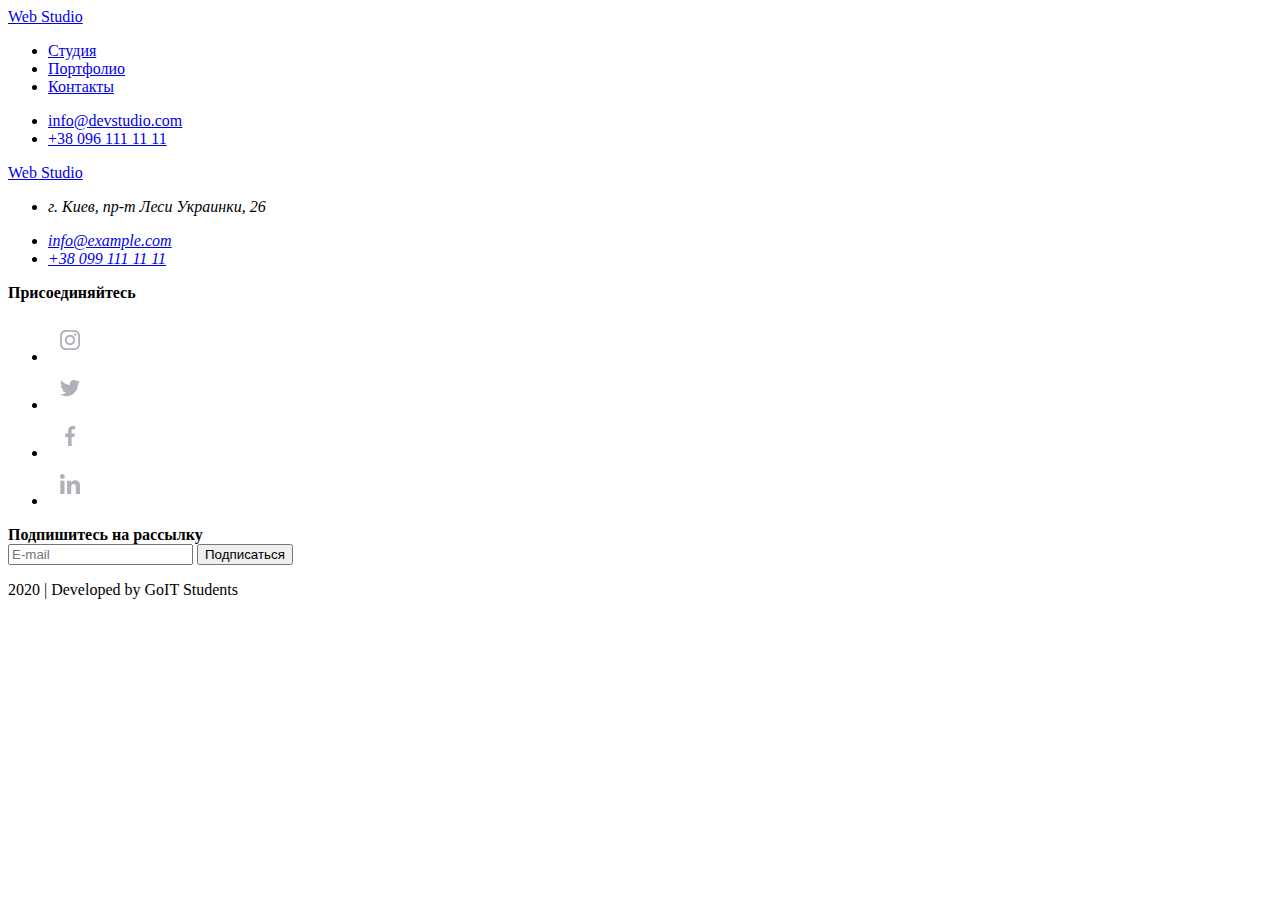
==== portfolio.html @ dbdc0600 "клон+стор. портфоліо" ====
<!DOCTYPE html>
<html lang="ru">
  <head>
    <meta charset="UTF-8" />
    <meta name="viewport" content="width=device-width, initial-scale=1.0" />
    <link rel="stylesheet" href="./css/portfolio.css" />
    <title>Web Studio</title>
  </head>

  <body>
    <!-- header -->
    <header>
      <nav>
        <a href="./index.html">Web Studio</a>
        <ul>
          <li>
            <a href="./index.html">Студия</a>
          </li>
          <li>
            <a href="./portfolio.html">Портфолио</a>
          </li>
          <li>
            <a href="#">Контакты</a>
          </li>
        </ul>
      </nav>
      <ul>
        <li>
          <a href="mailto:info@example.com">info@devstudio.com</a>
        </li>
        <li>
          <a href="tel:+380961111111">+38 096 111 11 11</a>
        </li>
      </ul>
    </header>
    <!-- end header -->
    <main></main>
    <!-- footer -->
    <footer>
      <div>
        <a href="./index.html">Web Studio</a>
        <address>
          <ul>
            <li>
              <p>г. Киев, пр-т Леси Украинки, 26</p>
            </li>
            <li><a href="mailto:info@example.com">info@example.com</a></li>
            <li><a href="tel:+380961111111">+38 099 111 11 11</a></li>
          </ul>
        </address>
      </div>
      <div>
        <b>Присоединяйтесь</b>
        <ul>
          <li>
            <a href="#" aria-label="Instagram link"
              ><img src="./images/social_links/Instagram.svg" alt="Инстаграм"
            /></a>
          </li>
          <li>
            <a href="#" aria-label="Twitter link"
              ><img src="./images/social_links/Twitter.svg" alt="Твиттер"
            /></a>
          </li>
          <li>
            <a href="#" aria-label="Facebook link"
              ><img src="./images/social_links/Facebook.svg" alt="Фейсбук"
            /></a>
          </li>
          <li>
            <a href="#" aria-label="LinkedIn link"
              ><img src="./images/social_links/LinkedIn.svg" alt="Линкедин"
            /></a>
          </li>
        </ul>
      </div>
      <div>
        <b>Подпишитесь на рассылку</b>
        <form>
          <input type="email" placeholder="E-mail" />
          <button>Подписаться</button>
        </form>
      </div>
      <p>2020 | Developed by GoIT Students</p>
    </footer>
    <!-- end footer -->
  </body>
</html>
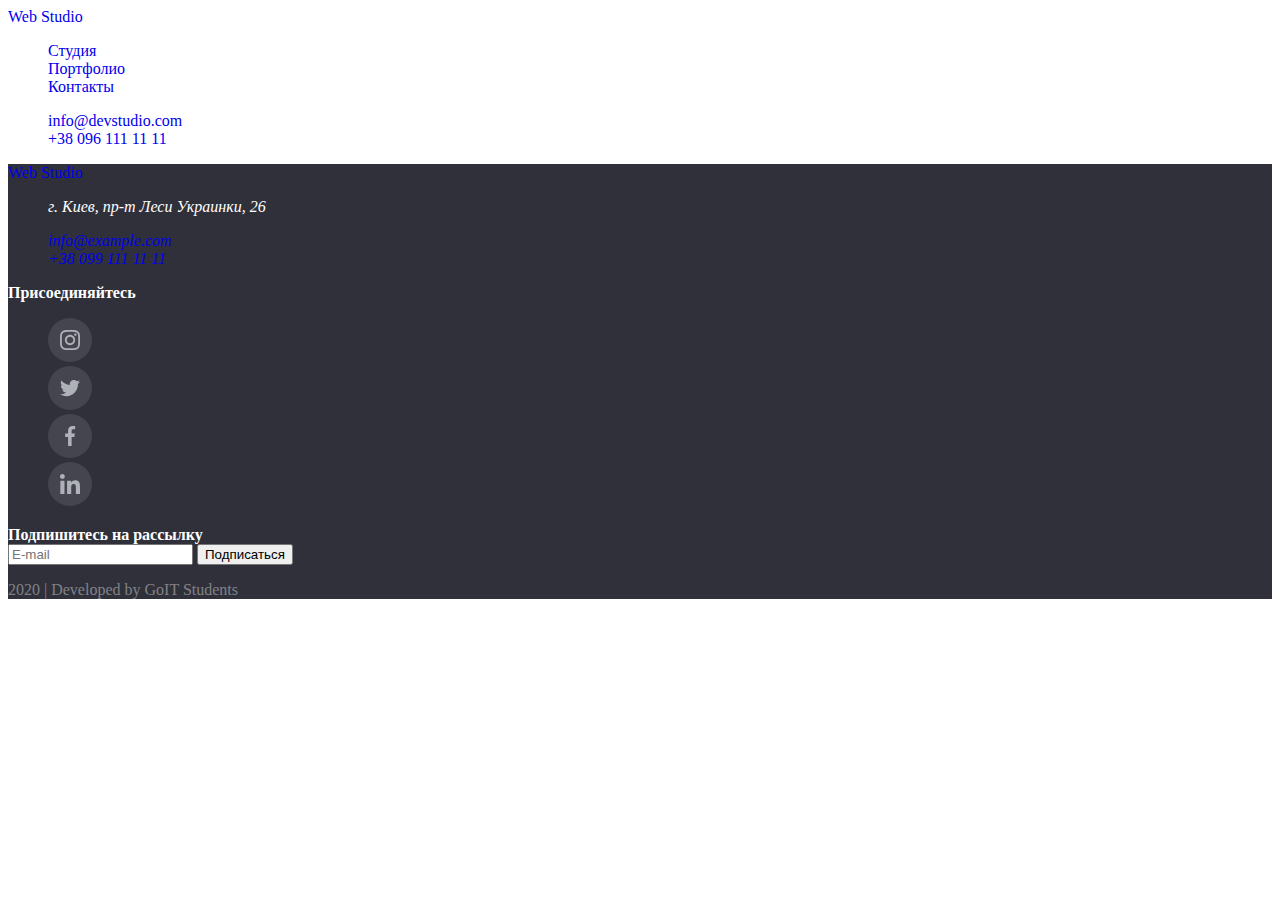
==== commit 4f62b217: "наброски класів" ====
--- a/portfolio.html
+++ b/portfolio.html
@@ -3,14 +3,15 @@
   <head>
     <meta charset="UTF-8" />
     <meta name="viewport" content="width=device-width, initial-scale=1.0" />
+    <link rel="stylesheet" href="./css/main.css" />
     <link rel="stylesheet" href="./css/portfolio.css" />
     <title>Web Studio</title>
   </head>
 
   <body>
     <!-- header -->
-    <header>
-      <nav>
+    <header class="header">
+      <nav class="header-nav">
         <a href="./index.html">Web Studio</a>
         <ul>
           <li>
@@ -24,7 +25,7 @@
           </li>
         </ul>
       </nav>
-      <ul>
+      <ul class="header-contact">
         <li>
           <a href="mailto:info@example.com">info@devstudio.com</a>
         </li>
@@ -36,7 +37,7 @@
     <!-- end header -->
     <main></main>
     <!-- footer -->
-    <footer>
+    <footer class="footer">
       <div>
         <a href="./index.html">Web Studio</a>
         <address>
@@ -44,33 +45,29 @@
             <li>
               <p>г. Киев, пр-т Леси Украинки, 26</p>
             </li>
-            <li><a href="mailto:info@example.com">info@example.com</a></li>
-            <li><a href="tel:+380961111111">+38 099 111 11 11</a></li>
+            <li class="footer-contact">
+              <a href="mailto:info@example.com">info@example.com</a>
+            </li>
+            <li class="footer-contact">
+              <a href="tel:+380961111111">+38 099 111 11 11</a>
+            </li>
           </ul>
         </address>
       </div>
       <div>
         <b>Присоединяйтесь</b>
-        <ul>
+        <ul class="social-links">
           <li>
-            <a href="#" aria-label="Instagram link"
-              ><img src="./images/social_links/Instagram.svg" alt="Инстаграм"
-            /></a>
+            <a href="#" aria-label="Instagram link"><img class="link" src="./images/social_links/Instagram.svg" alt="Инстаграм" /></a>
           </li>
           <li>
-            <a href="#" aria-label="Twitter link"
-              ><img src="./images/social_links/Twitter.svg" alt="Твиттер"
-            /></a>
+            <a href="#" aria-label="Twitter link"><img class="link" src="./images/social_links/Twitter.svg" alt="Твиттер" /></a>
           </li>
           <li>
-            <a href="#" aria-label="Facebook link"
-              ><img src="./images/social_links/Facebook.svg" alt="Фейсбук"
-            /></a>
+            <a href="#" aria-label="Facebook link"><img class="link" src="./images/social_links/Facebook.svg" alt="Фейсбук" /></a>
           </li>
           <li>
-            <a href="#" aria-label="LinkedIn link"
-              ><img src="./images/social_links/LinkedIn.svg" alt="Линкедин"
-            /></a>
+            <a href="#" aria-label="LinkedIn link"><img class="link" src="./images/social_links/LinkedIn.svg" alt="Линкедин" /></a>
           </li>
         </ul>
       </div>
@@ -81,7 +78,7 @@
           <button>Подписаться</button>
         </form>
       </div>
-      <p>2020 | Developed by GoIT Students</p>
+      <p class="copyright">2020 | Developed by GoIT Students</p>
     </footer>
     <!-- end footer -->
   </body>
--- a/css/main.css
+++ b/css/main.css
@@ -0,0 +1,127 @@
+/*навігіціі і зіголовків color: #212121;
+ синій color: #2196f3;
+колір телефону color: #757575;
+параграфи color: #757575;
+зсилки в футері color: rgba(255, 255, 255, 0.6);
+копірайт color: rgba(255, 255, 255, 0.4);
+
+
+
+/* MAIN */
+body {
+  color: #757575;
+}
+ul {
+  list-style: none;
+}
+a {
+  text-decoration: none;
+}
+
+.section-title {
+  color: #212121;
+}
+
+.social-links .link {
+  border-radius: 50%;
+}
+
+.social-links .link:hover,
+.social-links .link:focus {
+  background-color: #2196f3;
+}
+
+/* .social-links .link:active {
+  background-color: red;
+} */
+
+/* end MAIN */
+
+/* HEADER */
+.logo {
+  color: #2196f3;
+}
+.nav-link {
+  color: #212121;
+}
+
+.nav-link:hover,
+.nav-link:focus {
+  background-color: #2196f3;
+}
+
+.header-contact {
+  color: #757575;
+}
+
+.header-contact:hover,
+.header-contact:focus {
+  color: #2196f3;
+}
+/* end HEADER */
+
+/* FEATURES */
+.features-item {
+  color: #212121;
+}
+
+.features-img {
+  background-color: #f5f4fa;
+}
+
+.features-img:hover {
+  background-color: #2196f3;
+}
+/* end FEATURES */
+
+/* WORK */
+.work-item {
+  background-color: rgba(47, 48, 58, 0.8);
+  color: #ffffff;
+}
+/* end WORK */
+
+/* OUR TEAM */
+.team {
+  background-color: #f5f4fa;
+}
+
+.name-worker {
+  color: #212121;
+}
+/* end OUR TEAM  */
+
+/* CLIENTS */
+.clients .link:hover,
+.clients .link:focus {
+  background-color: #2196f3;
+}
+/* end CLIENTS */
+
+/* FOOTER */
+.footer {
+  background-color: #2f303a;
+  color: #ffffff;
+}
+
+.footer-logo {
+  color: #ffffff;
+}
+
+.footer-contact {
+  color: rgba(255, 255, 255, 0.6);
+}
+
+.footer .link {
+  background-color: rgba(255, 255, 255, 0.1);
+}
+
+.botton {
+  color: #ffffff;
+  background-color: #2196f3;
+}
+
+.copyright {
+  color: rgba(255, 255, 255, 0.4);
+}
+/* end FOOTER */
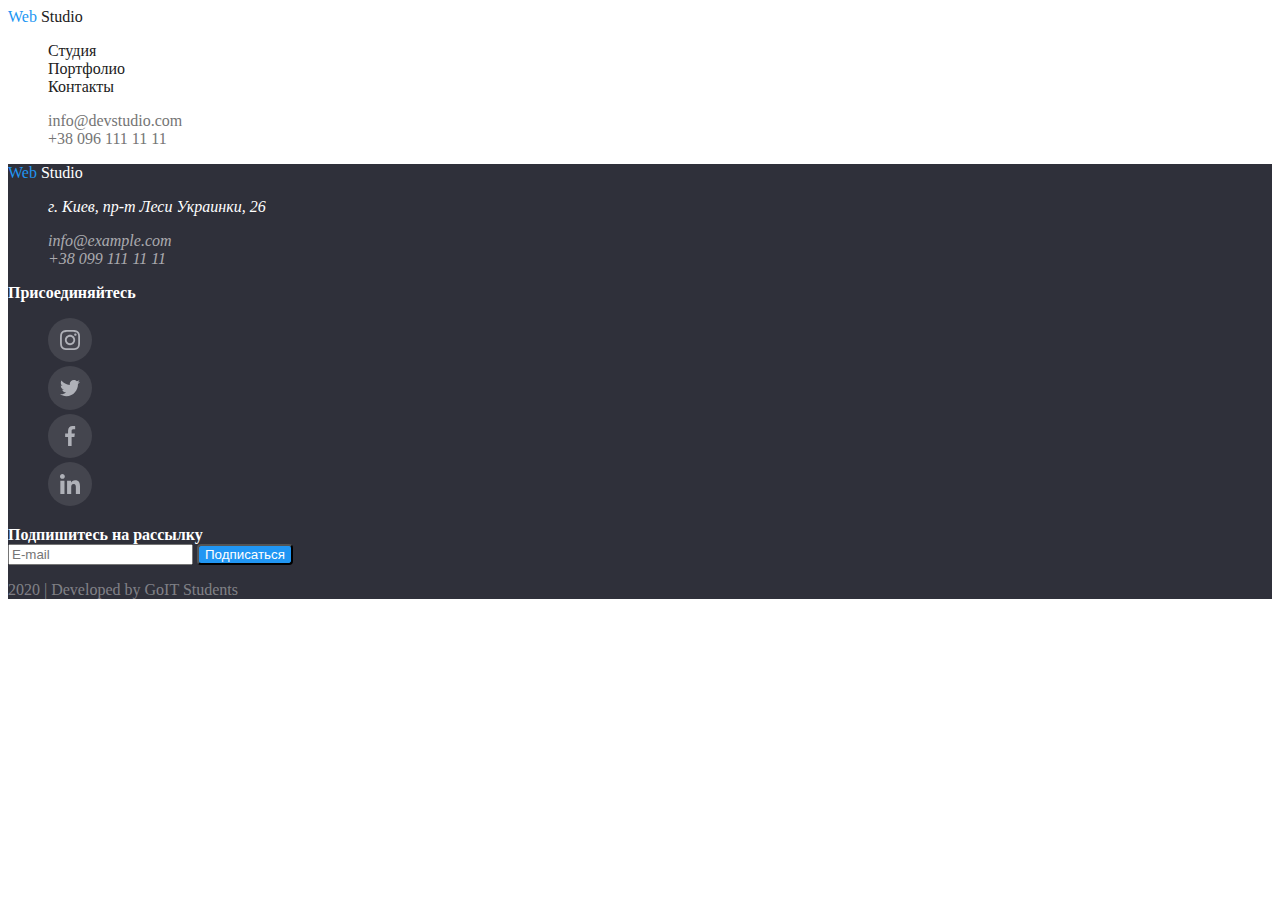
==== commit 6338b73b: "кнопка" ====
--- a/portfolio.html
+++ b/portfolio.html
@@ -12,25 +12,25 @@
     <!-- header -->
     <header class="header">
       <nav class="header-nav">
-        <a href="./index.html">Web Studio</a>
+        <a class="nav-link" href="./index.html"> <span class="logo">Web</span> Studio</a>
         <ul>
           <li>
-            <a href="./index.html">Студия</a>
+            <a class="nav-link" href="./index.html">Студия</a>
           </li>
           <li>
-            <a href="./portfolio.html">Портфолио</a>
+            <a class="nav-link" href="./portfolio.html">Портфолио</a>
           </li>
           <li>
-            <a href="#">Контакты</a>
+            <a class="nav-link" href="#">Контакты</a>
           </li>
         </ul>
       </nav>
-      <ul class="header-contact">
+      <ul>
         <li>
-          <a href="mailto:info@example.com">info@devstudio.com</a>
+          <a class="header-contact" href="mailto:info@example.com">info@devstudio.com</a>
         </li>
         <li>
-          <a href="tel:+380961111111">+38 096 111 11 11</a>
+          <a class="header-contact" href="tel:+380961111111">+38 096 111 11 11</a>
         </li>
       </ul>
     </header>
@@ -39,17 +39,17 @@
     <!-- footer -->
     <footer class="footer">
       <div>
-        <a href="./index.html">Web Studio</a>
+        <a class="footer-logo" href="./index.html"> <span class="logo">Web</span> Studio</a>
         <address>
           <ul>
             <li>
               <p>г. Киев, пр-т Леси Украинки, 26</p>
             </li>
-            <li class="footer-contact">
-              <a href="mailto:info@example.com">info@example.com</a>
+            <li>
+              <a class="footer-contact" href="mailto:info@example.com">info@example.com</a>
             </li>
-            <li class="footer-contact">
-              <a href="tel:+380961111111">+38 099 111 11 11</a>
+            <li>
+              <a class="footer-contact" href="tel:+380961111111">+38 099 111 11 11</a>
             </li>
           </ul>
         </address>
@@ -75,7 +75,7 @@
         <b>Подпишитесь на рассылку</b>
         <form>
           <input type="email" placeholder="E-mail" />
-          <button>Подписаться</button>
+          <button class="botton">Подписаться</button>
         </form>
       </div>
       <p class="copyright">2020 | Developed by GoIT Students</p>
--- a/css/main.css
+++ b/css/main.css
@@ -16,6 +16,12 @@
 }
 a {
   text-decoration: none;
+}
+
+.botton {
+  color: #ffffff;
+  background-color: #2196f3;
+  border-radius: 4px;
 }
 
 .section-title {
@@ -59,6 +65,12 @@
   color: #2196f3;
 }
 /* end HEADER */
+
+/* HERO */
+.hero-title {
+  color: #ffffff;
+}
+/* end HERO */
 
 /* FEATURES */
 .features-item {
@@ -116,11 +128,6 @@
   background-color: rgba(255, 255, 255, 0.1);
 }
 
-.botton {
-  color: #ffffff;
-  background-color: #2196f3;
-}
-
 .copyright {
   color: rgba(255, 255, 255, 0.4);
 }
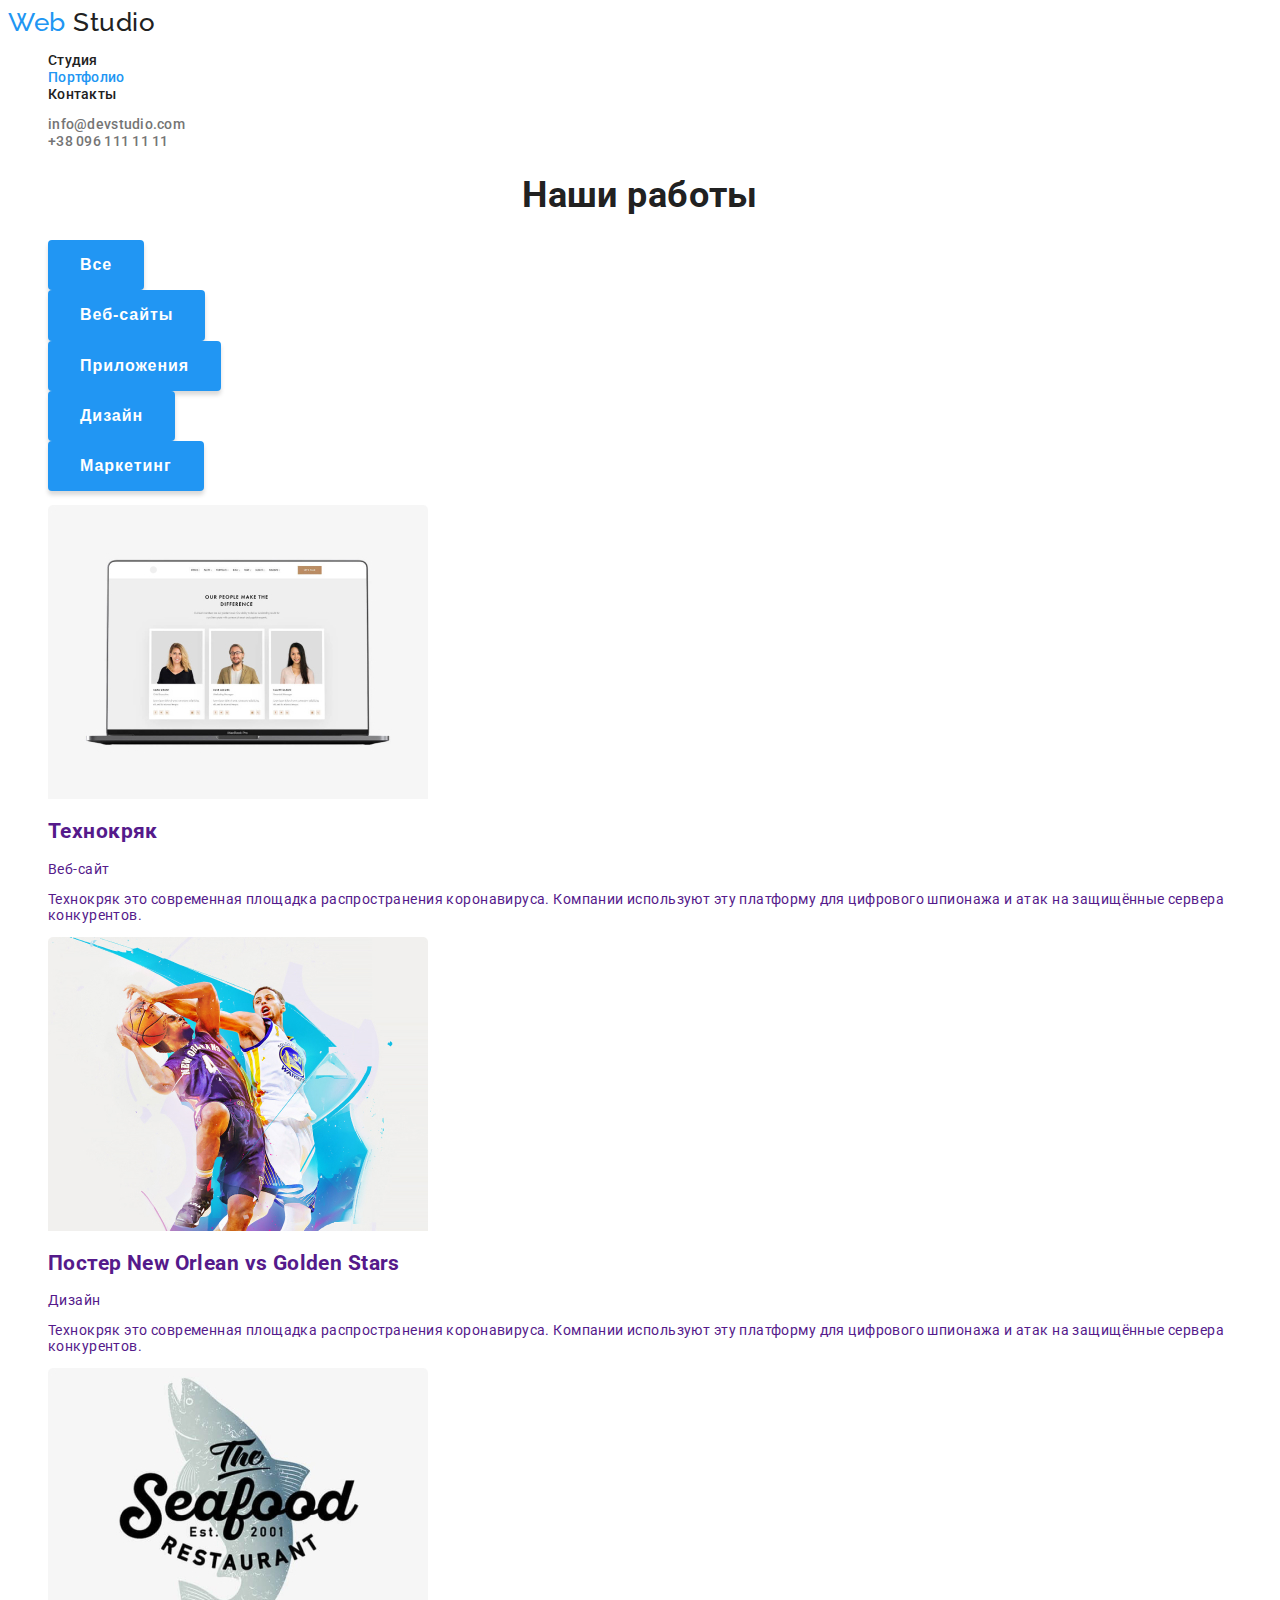
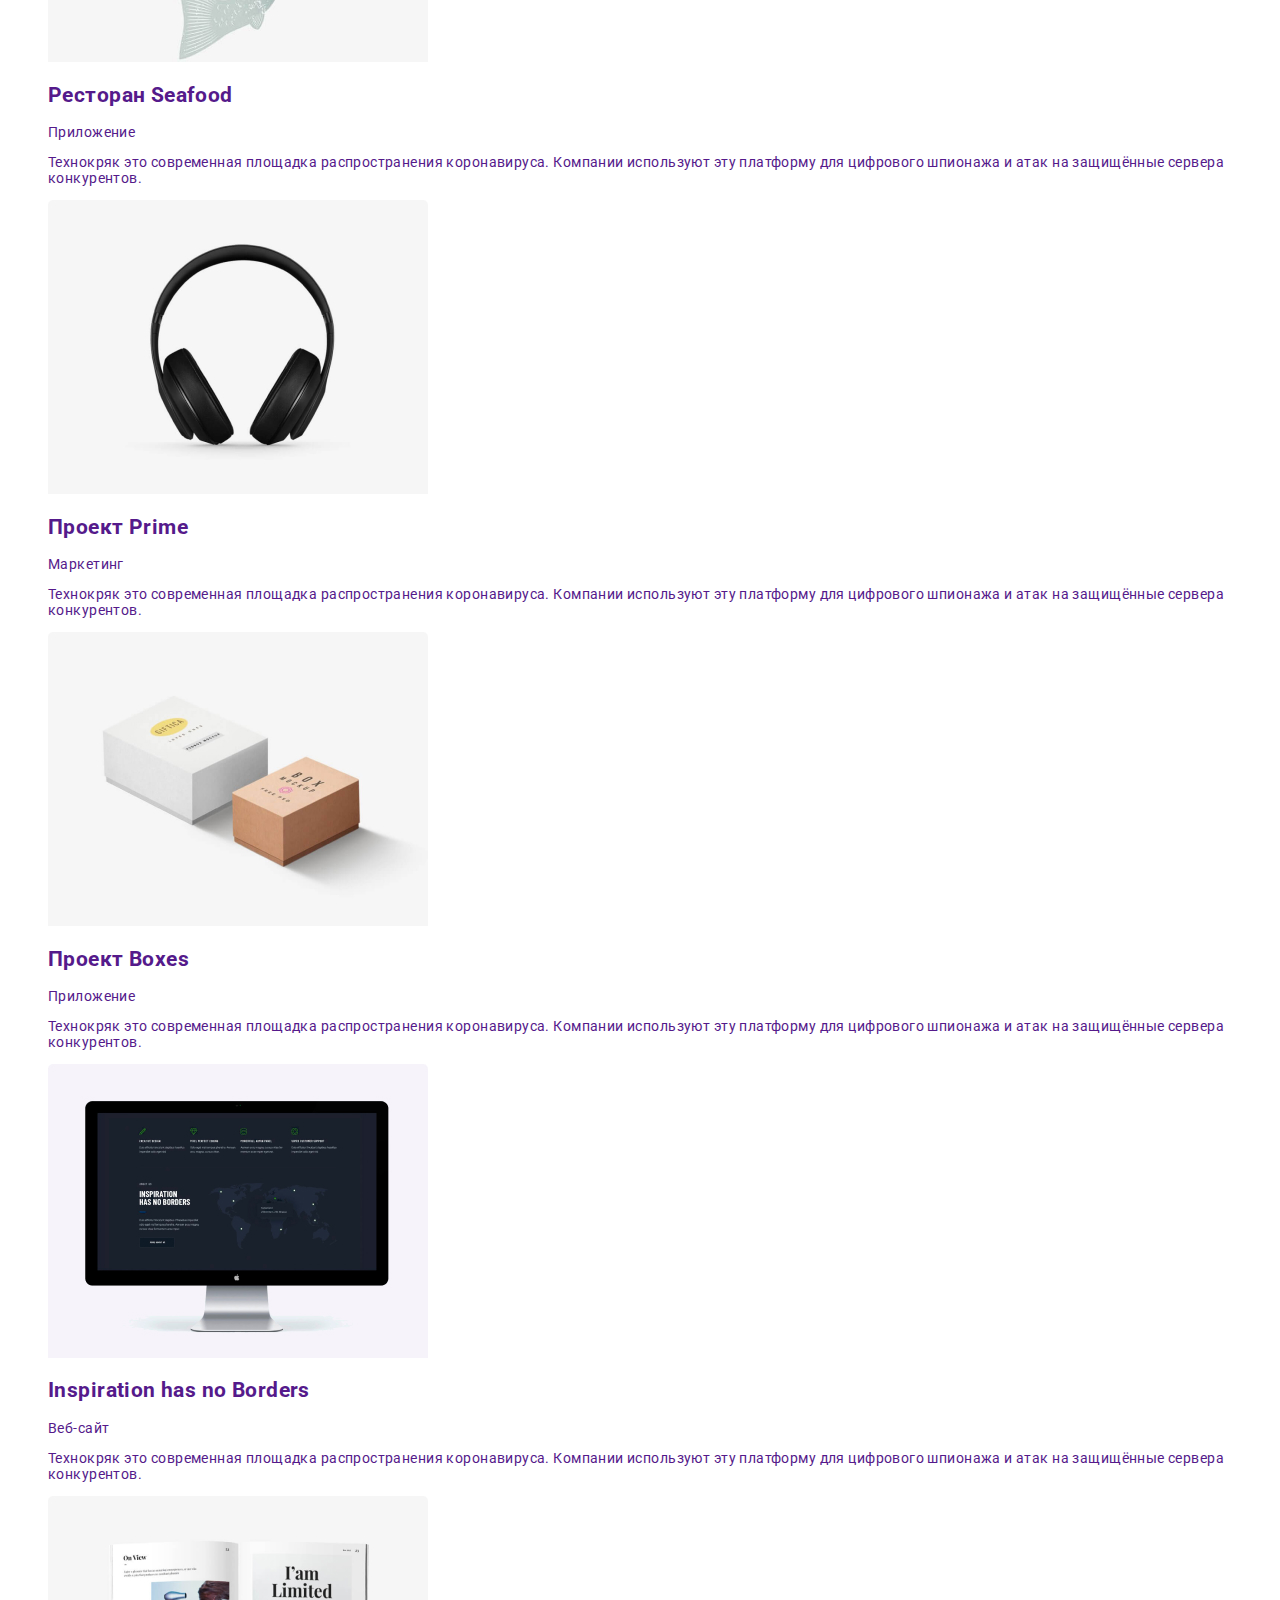
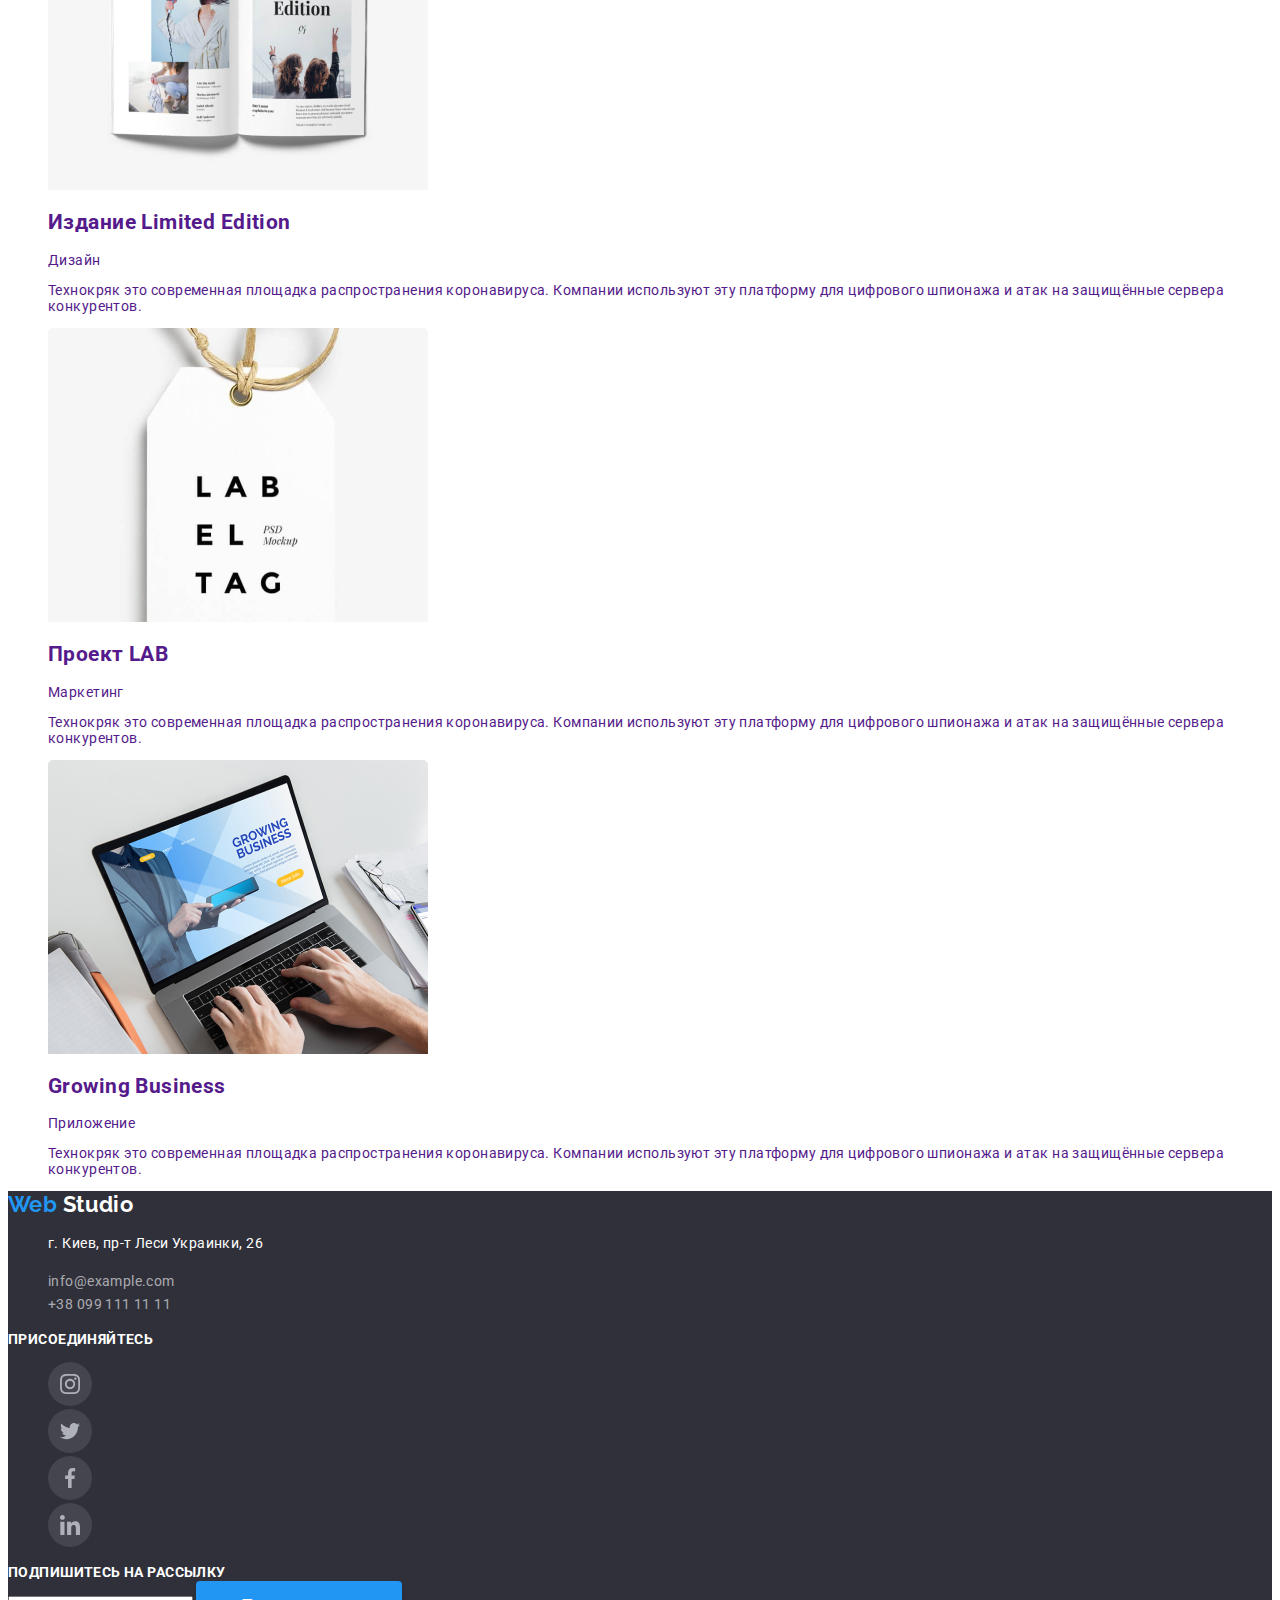
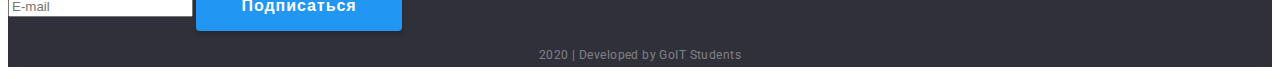
==== commit fdd80436: "розмітка портфоліо" ====
--- a/portfolio.html
+++ b/portfolio.html
@@ -3,60 +3,163 @@
   <head>
     <meta charset="UTF-8" />
     <meta name="viewport" content="width=device-width, initial-scale=1.0" />
-    <link rel="stylesheet" href="./css/main.css" />
+    <link href="https://fonts.googleapis.com/css2?family=Raleway:wght@700&family=Roboto:wght@400;500;700;900&display=swap" rel="stylesheet" />
+    <link rel="stylesheet" href="./css/general.css" />
     <link rel="stylesheet" href="./css/portfolio.css" />
     <title>Web Studio</title>
   </head>
-
   <body>
     <!-- header -->
     <header class="header">
       <nav class="header-nav">
-        <a class="nav-link" href="./index.html"> <span class="logo">Web</span> Studio</a>
-        <ul>
+        <a class="link logo" href="./index.html"> <span class="leiba">Web</span> Studio</a>
+        <ul class="site-nav list">
           <li>
-            <a class="nav-link" href="./index.html">Студия</a>
+            <a class="link" href="./index.html">Студия</a>
           </li>
           <li>
-            <a class="nav-link" href="./portfolio.html">Портфолио</a>
+            <a class="link current" href="./portfolio.html">Портфолио</a>
           </li>
           <li>
-            <a class="nav-link" href="#">Контакты</a>
+            <a class="link" href="./contacts.html">Контакты</a>
           </li>
         </ul>
       </nav>
-      <ul>
+      <ul class="list">
         <li>
-          <a class="header-contact" href="mailto:info@example.com">info@devstudio.com</a>
+          <a class="header-contact link" href="mailto:info@devstudio.com">info@devstudio.com</a>
         </li>
         <li>
-          <a class="header-contact" href="tel:+380961111111">+38 096 111 11 11</a>
+          <a class="header-contact link" href="tel:+380961111111">+38 096 111 11 11</a>
         </li>
       </ul>
     </header>
     <!-- end header -->
-    <main></main>
+    <main>
+      <section class="portfolio">
+        <h1 class="section-title">Наши работы</h1>
+        <ul class="list">
+          <li><button class="botton">Все</button></li>
+          <li><button class="botton">Веб-сайты</button></li>
+          <li><button class="botton">Приложения</button></li>
+          <li><button class="botton">Дизайн</button></li>
+          <li><button class="botton">Маркетинг</button></li>
+        </ul>
+        <ul class="list">
+          <li>
+            <a class="link" href="">
+              <img src="./images/portfolio/portfolio1.jpg" alt="Ноутбук" width="380" height="294" />
+              <h2 class="portfolio-title">Технокряк</h2>
+              <p class="portfolio-item">Веб-сайт</p>
+              <p class="portfolio-text">
+                Технокряк это современная площадка распространения коронавируса. Компании используют эту платформу для цифрового шпионажа и атак на защищённые сервера конкурентов.
+              </p>
+            </a>
+          </li>
+          <li>
+            <a class="link" href="">
+              <img src="./images/portfolio/portfolio2.jpg" alt="спортсмены" width="380" height="294" />
+              <h2 class="portfolio-title">Постер New Orlean vs Golden Stars</h2>
+              <p class="portfolio-item">Дизайн</p>
+              <p class="portfolio-text">
+                Технокряк это современная площадка распространения коронавируса. Компании используют эту платформу для цифрового шпионажа и атак на защищённые сервера конкурентов.
+              </p>
+            </a>
+          </li>
+          <li>
+            <a class="link" href="">
+              <img src="./images/portfolio/portfolio3.jpg" alt="Логотип ресторана" width="380" height="294" />
+              <h2 class="portfolio-title">Ресторан Seafood</h2>
+              <p class="portfolio-item">Приложение</p>
+              <p class="portfolio-text">
+                Технокряк это современная площадка распространения коронавируса. Компании используют эту платформу для цифрового шпионажа и атак на защищённые сервера конкурентов.
+              </p>
+            </a>
+          </li>
+          <li>
+            <a class="link" href="">
+              <img src="./images/portfolio/portfolio4.jpg" alt="Наушники" width="380" height="294" />
+              <h2 class="portfolio-title">Проект Prime</h2>
+              <p class="portfolio-item">Маркетинг</p>
+              <p class="portfolio-text">
+                Технокряк это современная площадка распространения коронавируса. Компании используют эту платформу для цифрового шпионажа и атак на защищённые сервера конкурентов.
+              </p>
+            </a>
+          </li>
+          <li>
+            <a class="link" href="">
+              <img src="./images/portfolio/portfolio5.jpg" alt="Коробки" width="380" height="294" />
+              <h2 class="portfolio-title">Проект Boxes</h2>
+              <p class="portfolio-item">Приложение</p>
+              <p class="portfolio-text">
+                Технокряк это современная площадка распространения коронавируса. Компании используют эту платформу для цифрового шпионажа и атак на защищённые сервера конкурентов.
+              </p>
+            </a>
+          </li>
+          <li>
+            <a class="link" href="">
+              <img src="./images/portfolio/portfolio6.jpg" alt="Монитор" width="380" height="294" />
+              <h2 class="portfolio-title">Inspiration has no Borders</h2>
+              <p class="portfolio-item">Веб-сайт</p>
+              <p class="portfolio-text">
+                Технокряк это современная площадка распространения коронавируса. Компании используют эту платформу для цифрового шпионажа и атак на защищённые сервера конкурентов.
+              </p>
+            </a>
+          </li>
+          <li>
+            <a class="link" href="">
+              <img src="./images/portfolio/portfolio7.jpg" alt="Книга" width="380" height="294" />
+              <h2 class="portfolio-title">Издание Limited Edition</h2>
+              <p class="portfolio-item">Дизайн</p>
+              <p class="portfolio-text">
+                Технокряк это современная площадка распространения коронавируса. Компании используют эту платформу для цифрового шпионажа и атак на защищённые сервера конкурентов.
+              </p>
+            </a>
+          </li>
+          <li>
+            <a class="link" href="">
+              <img src="./images/portfolio/portfolio8.jpg" alt="Этикетка" width="380" height="294" />
+              <h2 class="portfolio-title">Проект LAB</h2>
+              <p class="portfolio-item">Маркетинг</p>
+              <p class="portfolio-text">
+                Технокряк это современная площадка распространения коронавируса. Компании используют эту платформу для цифрового шпионажа и атак на защищённые сервера конкурентов.
+              </p>
+            </a>
+          </li>
+          <li>
+            <a class="link" href="">
+              <img src="./images/portfolio/portfolio9.jpg" alt="Ноутбук" width="380" height="294" />
+              <h2 class="portfolio-title">Growing Business</h2>
+              <p class="portfolio-item">Приложение</p>
+              <p class="portfolio-text">
+                Технокряк это современная площадка распространения коронавируса. Компании используют эту платформу для цифрового шпионажа и атак на защищённые сервера конкурентов.
+              </p>
+            </a>
+          </li>
+        </ul>
+      </section>
+    </main>
     <!-- footer -->
     <footer class="footer">
       <div>
-        <a class="footer-logo" href="./index.html"> <span class="logo">Web</span> Studio</a>
+        <a class="logo link" href="./index.html"> <span class="leiba">Web</span> Studio</a>
         <address>
-          <ul>
+          <ul class="list address">
             <li>
               <p>г. Киев, пр-т Леси Украинки, 26</p>
             </li>
             <li>
-              <a class="footer-contact" href="mailto:info@example.com">info@example.com</a>
+              <a class="footer-contact link" href="mailto:info@example.com">info@example.com</a>
             </li>
             <li>
-              <a class="footer-contact" href="tel:+380961111111">+38 099 111 11 11</a>
+              <a class="footer-contact link" href="tel:+380961111111">+38 099 111 11 11</a>
             </li>
           </ul>
         </address>
       </div>
       <div>
-        <b>Присоединяйтесь</b>
-        <ul class="social-links">
+        <b class="exhortation">Присоединяйтесь</b>
+        <ul class="our social-links list">
           <li>
             <a href="#" aria-label="Instagram link"><img class="link" src="./images/social_links/Instagram.svg" alt="Инстаграм" /></a>
           </li>
@@ -72,10 +175,10 @@
         </ul>
       </div>
       <div>
-        <b>Подпишитесь на рассылку</b>
+        <b class="exhortation">Подпишитесь на рассылку</b>
         <form>
           <input type="email" placeholder="E-mail" />
-          <button class="botton">Подписаться</button>
+          <button class="botton sign">Подписаться</button>
         </form>
       </div>
       <p class="copyright">2020 | Developed by GoIT Students</p>
--- a/css/general.css
+++ b/css/general.css
@@ -0,0 +1,144 @@
+:root {
+  --primary-text-color: #757575;
+  --title-text-color: #212121;
+  --accent-color: #2196f3;
+  --primary-white-color: #ffffff;
+  --secondary-bg-color: #f5f4fa;
+}
+
+/* MAIN */
+body {
+  color: var(--primary-text-color);
+  background-color: var(--primary-white-color);
+  font-family: Roboto, sans-serif;
+  font-size: 14px;
+  letter-spacing: 0.03em;
+}
+
+.list {
+  list-style: none;
+}
+
+.link {
+  text-decoration: none;
+}
+
+.botton {
+  color: var(--primary-white-color);
+  background-color: #2196f3;
+  font-weight: 700;
+  font-size: 16px;
+  line-height: 1.88;
+  letter-spacing: 0.06em;
+  padding: 10px 32px;
+  border-radius: 4px;
+  border: none;
+  box-shadow: 0px 4px 4px rgba(0, 0, 0, 0.15);
+}
+
+.botton:hover {
+  background-color: var(--primary-white-color);
+  color: var(--accent-color);
+}
+
+.section-title {
+  color: var(--title-text-color);
+  font-size: 36px;
+  font-weight: 700;
+  line-height: 1.16;
+  text-align: center;
+}
+
+.social-links .link {
+  border-radius: 50%;
+}
+
+.social-links .link:hover,
+.social-links .link:focus {
+  background-color: var(--accent-color);
+}
+/* end MAIN */
+
+/* HEADER */
+.logo {
+  font-family: Raleway, sans-serif;
+  font-size: 26px;
+  font-weight: 700;
+  line-height: 1.2;
+}
+
+.leiba {
+  color: var(--accent-color);
+}
+
+.header-nav .link {
+  color: var(--title-text-color);
+  font-weight: 500;
+  line-height: 1.14;
+  letter-spacing: 0.02em;
+}
+
+.site-nav .link:hover,
+.site-nav .link:focus {
+  color: var(--accent-color);
+}
+
+.link.current {
+  color: var(--accent-color);
+}
+
+.header-contact {
+  color: var(--primary-text-color);
+  font-weight: 500;
+  line-height: 1.14;
+  letter-spacing: 0.02em;
+}
+
+.header-contact:hover,
+.header-contact:focus {
+  color: var(--accent-color);
+}
+/* end HEADER */
+
+/* FOOTER */
+.footer {
+  background-color: #2f303a;
+  color: var(--primary-white-color);
+}
+
+.footer .logo {
+  color: var(--primary-white-color);
+  font-size: 22px;
+}
+
+.footer-contact {
+  color: rgba(255, 255, 255, 0.6);
+}
+
+.our .link {
+  background-color: rgba(255, 255, 255, 0.1);
+}
+
+.address {
+  line-height: 1.7;
+  font-style: normal;
+}
+
+.exhortation {
+  font-weight: 700;
+  line-height: 1.14;
+  text-transform: uppercase;
+}
+
+.sign {
+  font-weight: 900;
+  padding: 10px 45px;
+}
+
+.copyright {
+  color: rgba(255, 255, 255, 0.4);
+  font-size: 12px;
+  line-height: 2;
+  text-align: center;
+}
+/* end FOOTER */
